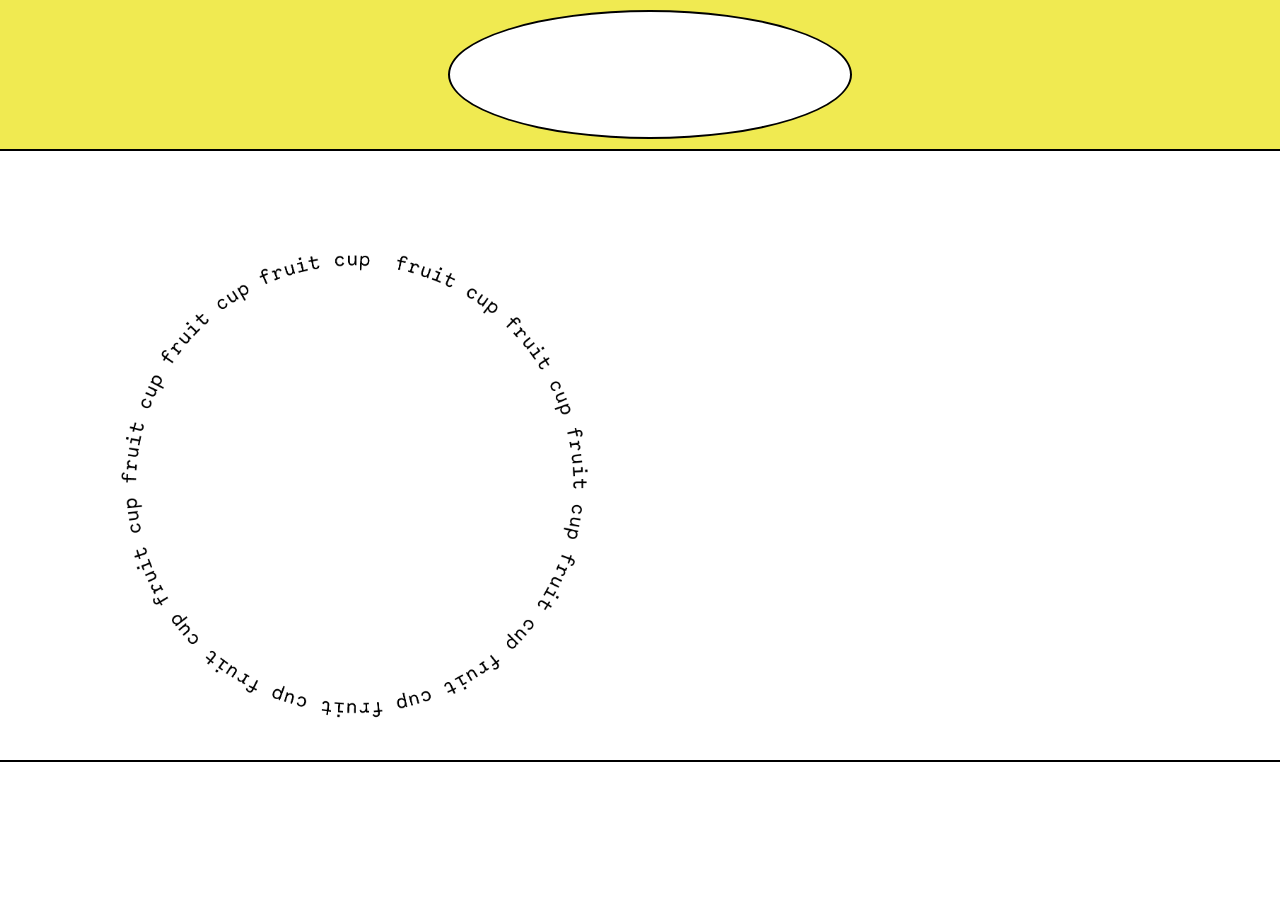
==== index.html @ eee0a3b9 "first" ====
<!DOCTYPE html>
<html lang="en">
<head>
    <meta charset="UTF-8">
    <meta name="viewport" content="width=device-width, initial-scale=1.0">
    <title>Cups!</title>
    <link rel="stylesheet" href="normalize.css">
    <link rel="stylesheet" href="style.css">
    <style>
    img {
        padding-left: 80px;
        padding-right: 80px;
        padding-top: 40px;
        }
    </style>
</head>
<body>
    <div class="header">
        <div class="oval"></div>
    </div>
    <br>
    <div class="content">
        <img src="imgs/tag1.png" class="responsive">
    </div>
    <div class="bottom">
        <div class="square1"></div>
        <div class="square2"></div>
        <div class="square3"></div>
    </div>
</body>
</html>
---- style.css ----
@font-face {
    font-family: 'Ribes';
    src: url('Ribes-Black.woff2') format('woff2'),
        url('Ribes-Black.woff') format('woff'),
        url('Ribes-Black.ttf') format('truetype'),
        url('Ribes-Black.svg#Ribes-Black') format('svg');
    font-weight: 900;
    font-style: normal;
    font-display: swap;
}

@font-face {
    font-family: 'Necto Mono';
    src: url('NectoMono-Regular.woff2') format('woff2'),
        url('NectoMono-Regular.woff') format('woff'),
        url('NectoMono-Regular.ttf') format('truetype'),
        url('NectoMono-Regular.svg#NectoMono-Regular') format('svg');
    font-weight: normal;
    font-style: normal;
    font-display: swap;
}
body {
    background-color: white;
    color: black;
    font-size: 100%;
}
.header { 
    margin: 0 auto;
    width: 100%;
    display: flex;
    justify-content: center;
    padding: 10px;
    background: #F0EA51;
    border-bottom: 2px solid black;
}
.oval {
    height: 125px;
    width: 400px;
    display: flex;
    background-color: white;
    border-radius: 50%;
    border-style: solid;
    border-color: black;
    border-width: 2px;
} 
.content {
    margin: 0 auto;
    width: 100%;
    display: flex;
    flex-direction: column;
    flex-wrap: wrap;
    justify-content: center;
}
img {
    transition: transform .8s ease-in-out;
    transform-origin: 50% 50% 0;
    }
img:hover {
    transform: rotate(360deg);
}
.responsive {
     width: 100%;
     max-width: 550px;
     height: auto;
}
.bottom {
    background-color: #F0EA51;
    margin: 0 auto;
    width: 100%;
    display: flex;
    justify-content: center;
    border-top: 2px solid black;
}
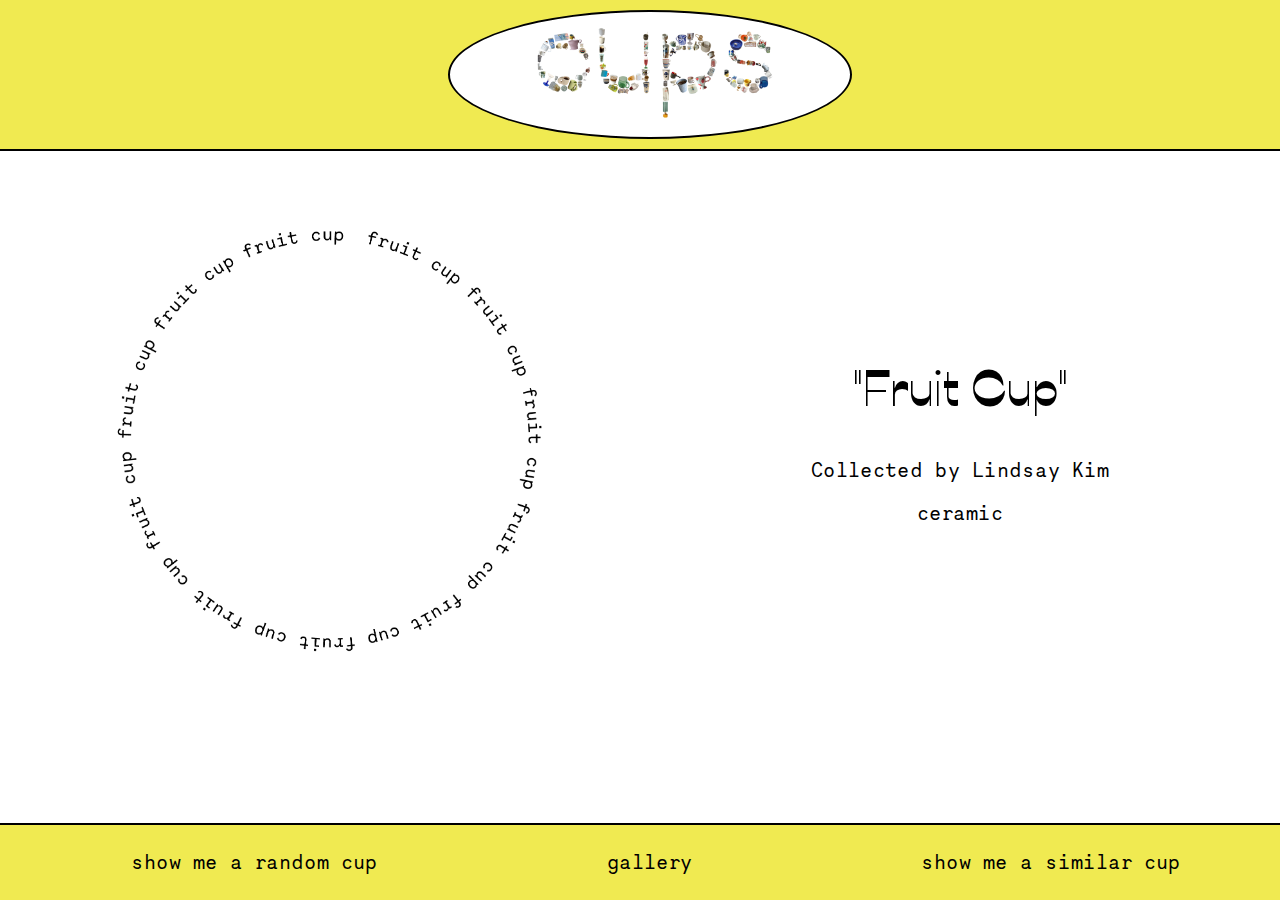
==== commit eb06d5c8: "Update index.html" ====
--- a/index.html
+++ b/index.html
@@ -10,22 +10,32 @@
     img {
         padding-left: 80px;
         padding-right: 80px;
-        padding-top: 40px;
+        padding-top: 20px;
         }
     </style>
+    <script type="text/javascript" src="airtable.browser.js" defer></script>
+    <script type="text/javascript" src="script.js" defer></script>
 </head>
 <body>
     <div class="header">
-        <div class="oval"></div>
+        <div class="oval"><a href="indexhome.html"><img src="imgs/homebutton.png" class="responsive2"></a>
+        </div>
     </div>
     <br>
-    <div class="content">
-        <img src="imgs/tag1.png" class="responsive">
+    <div class="outer-container">
+        <div class="content">
+            <img src="imgs/tag1.png" class="responsive">
+        </div>
+        <div class="text">
+            <h1>"Fruit Cup"</h1>
+            <p>Collected by Lindsay Kim</p>
+            <P>ceramic</P>
+        </div> 
     </div>
-    <div class="bottom">
-        <div class="square1"></div>
-        <div class="square2"></div>
-        <div class="square3"></div>
+    <div class="footer">
+        <a href="random.html"><p>show me a random cup</p></a>
+        <a href="gallery.html"><p>gallery</p></a>
+        <a href="similar.html"><p>show me a similar cup</p></a>
     </div>
 </body>
 </html>--- a/style.css
+++ b/style.css
@@ -23,6 +23,9 @@
     background-color: white;
     color: black;
     font-size: 100%;
+    display: flex;
+    flex-direction: column;
+    min-height: 100vh;
 }
 .header { 
     margin: 0 auto;
@@ -33,16 +36,60 @@
     background: #F0EA51;
     border-bottom: 2px solid black;
 }
+h1 {
+    font-family: 'Ribes';
+    font-size: 50px;
+    color: black;
+}
+p {
+    font-family: 'Necto Mono';
+    font-size: 20px;
+    color: black;
+    margin-top: .5em ;
+    margin-bottom: .5em ;
+}
+a:link {
+    color: black;
+}
+a:visited {
+    color: black;
+}
+a:hover {
+    color: #F05245;
+}
+a:active {
+    color: black;
+}
+a:hover {
+    text-decoration: none;
+}
+a:active {
+    text-decoration: none;
+}
+a:link {
+    text-decoration: none;
+}
+a:visited {
+    text-decoration: none;
+}
 .oval {
     height: 125px;
     width: 400px;
+    border-radius: 50%;
     display: flex;
+    flex-wrap: nowrap;
+    align-items: center;
+    justify-content: center;
     background-color: white;
-    border-radius: 50%;
     border-style: solid;
     border-color: black;
     border-width: 2px;
 } 
+.outer-container {
+    display: flex;  
+    flex-direction: row;
+    flex-wrap: nowrap;
+}
 .content {
     margin: 0 auto;
     width: 100%;
@@ -51,24 +98,67 @@
     flex-wrap: wrap;
     justify-content: center;
 }
+.text {
+    margin: 0 auto;
+    width: 100%;
+    display: flex;
+    flex-direction: column;
+    flex-wrap: wrap;
+    justify-content: center;
+    align-items: center;
+}
 img {
     transition: transform .8s ease-in-out;
     transform-origin: 50% 50% 0;
-    }
+    } 
 img:hover {
     transform: rotate(360deg);
 }
 .responsive {
      width: 100%;
-     max-width: 550px;
+     max-width: 500px;
      height: auto;
 }
-.bottom {
+.responsive2 {
+    width: 100%;
+    max-width: 250px;
+    height: auto;
+    margin-left: auto;
+    margin-right: auto;
+}
+.footer {
+    display: flex;
+    flex-wrap: wrap;
+    flex-direction: row;
+    align-items: center;
+    justify-content: space-around;
+    width:100%;
     background-color: #F0EA51;
-    margin: 0 auto;
-    width: 100%;
+    border-top: 2px solid black;
+    margin-top: auto;
+    padding: 1rem;
+}
+.row1 {
+    animation-duration: 20s;
+    animation-name: slidein;
+    animation-iteration-count: infinite;
+    overflow: hidden
+}
+.top {
     display: flex;
-    justify-content: center;
-    border-top: 2px solid black;
+    flex-wrap: wrap;
+    flex-direction: row;
+    align-items: center;
+    justify-content:space-evenly;
+}
+@keyframes slidein {
+    from {
+      margin-left: 100%;
+      width: 200%;
+    }
+    to {
+        margin-left: -50%;
+        width: 100%;
+      }
 }
 
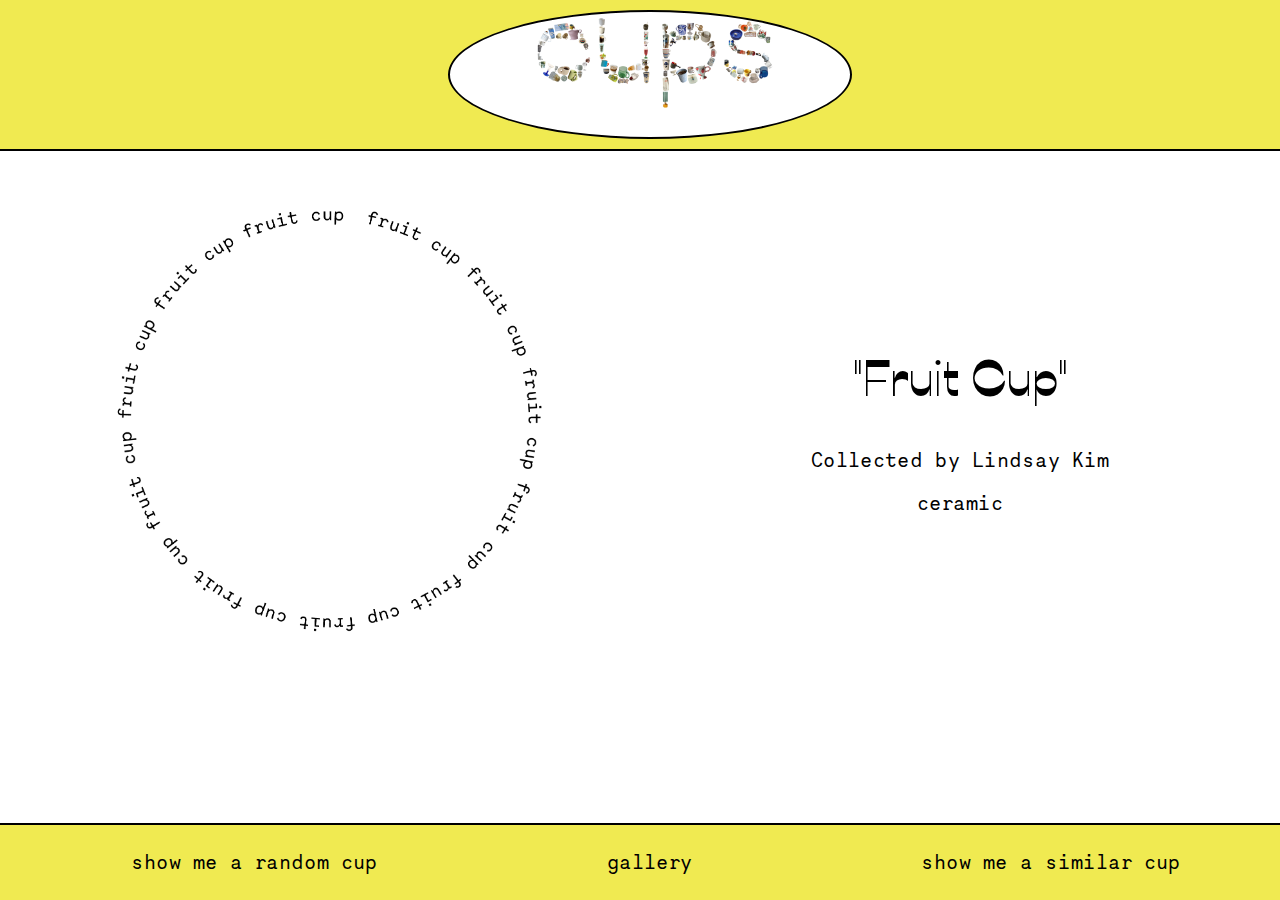
==== commit 75ca482d: "Update index.html" ====
--- a/index.html
+++ b/index.html
@@ -10,7 +10,6 @@
     img {
         padding-left: 80px;
         padding-right: 80px;
-        padding-top: 20px;
         }
     </style>
     <script type="text/javascript" src="airtable.browser.js" defer></script>
--- a/style.css
+++ b/style.css
@@ -97,6 +97,7 @@
     flex-direction: column;
     flex-wrap: wrap;
     justify-content: center;
+    align-items: center;
 }
 .text {
     margin: 0 auto;
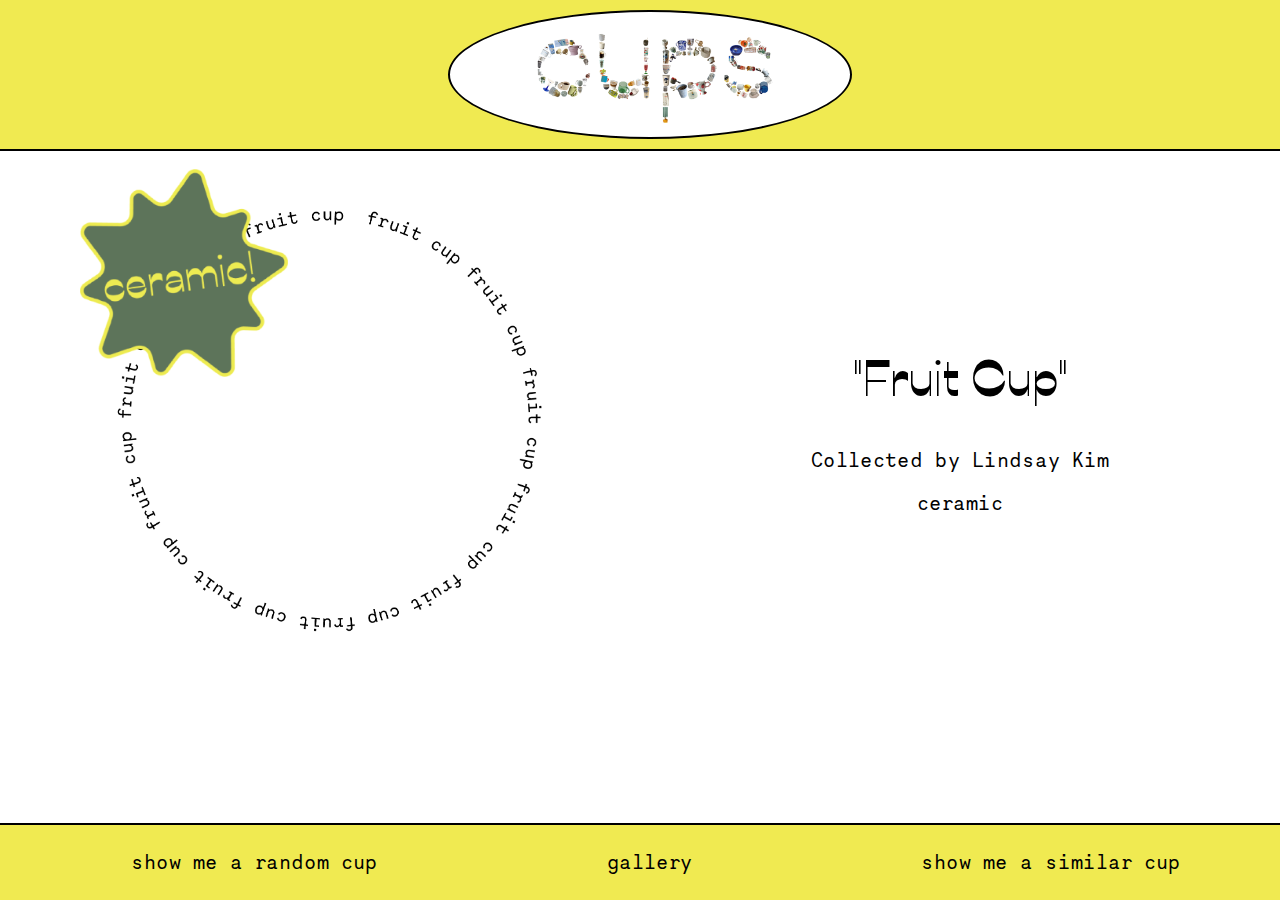
==== commit ca920cb5: "commit" ====
--- a/index.html
+++ b/index.html
@@ -16,25 +16,28 @@
     <script type="text/javascript" src="script.js" defer></script>
 </head>
 <body>
-    <div class="header">
-        <div class="oval"><a href="indexhome.html"><img src="imgs/homebutton.png" class="responsive2"></a>
+        <div class="header">
+            <div class="oval"><a href="indexhome.html"><img id="homebutton" src="imgs/homebutton.png" class="responsive2"></a>
+            </div>
         </div>
-    </div>
-    <br>
-    <div class="outer-container">
-        <div class="content">
-            <img src="imgs/tag1.png" class="responsive">
+        <br>
+        <div class="outer-container">
+                <img id="ceramic" src="imgs/ceramic.png">
+            <div class="content">
+                <div class="container">
+                </div>
+                <img src="imgs/tag1.png" id="homebutton" class="responsive">
+            </div>
+            <div class="text">
+                <h1>"Fruit Cup"</h1>
+                <p>Collected by Lindsay Kim</p>
+                <P>ceramic</P>
+            </div> 
         </div>
-        <div class="text">
-            <h1>"Fruit Cup"</h1>
-            <p>Collected by Lindsay Kim</p>
-            <P>ceramic</P>
-        </div> 
-    </div>
-    <div class="footer">
-        <a href="random.html"><p>show me a random cup</p></a>
-        <a href="gallery.html"><p>gallery</p></a>
-        <a href="similar.html"><p>show me a similar cup</p></a>
-    </div>
+        <div class="footer">
+            <a href="random.html"><p>show me a random cup</p></a>
+            <a href="gallery.html"><p>gallery</p></a>
+            <a href="similar.html"><p>show me a similar cup</p></a>
+        </div>
 </body>
 </html>--- a/style.css
+++ b/style.css
@@ -8,7 +8,6 @@
     font-style: normal;
     font-display: swap;
 }
-
 @font-face {
     font-family: 'Necto Mono';
     src: url('NectoMono-Regular.woff2') format('woff2'),
@@ -99,6 +98,15 @@
     justify-content: center;
     align-items: center;
 }
+.container {
+    margin: 0 auto;
+    width: 100%;
+    display: flex;
+    flex-direction: column;
+    flex-wrap: wrap;
+    justify-content: center;
+    align-items: center;
+}
 .text {
     margin: 0 auto;
     width: 100%;
@@ -108,11 +116,50 @@
     justify-content: center;
     align-items: center;
 }
-img {
+.homepage {
+    display: flex;
+    flex-direction: column;
+    justify-content: center;
+    align-items: center;
+    background: #F0EA51;
+}
+.oval-container {
+    display: flex;
+    flex-wrap: wrap;
+    justify-content: center;
+    flex-direction: column;
+    align-items: center;
+    padding: 0 2rem;
+} 
+.big-oval {
+    align-items: center;
+    display: flex;
+    height: 600px;
+    width: 1200px;
+    justify-content: center;
+    border-style: solid;
+    border-color: black;
+    border-width: 2px;
+}
+.oval1 {
+    background: white;
+    border-radius: 50%;
+}
+.logo {
+    display: flex;
+    justify-content: center;
+}
+#logo {
+    display: flex;
+    flex-wrap: nowrap;
+    height: 80%;
+    width: 80%;
+}
+#homebutton {
     transition: transform .8s ease-in-out;
     transform-origin: 50% 50% 0;
     } 
-img:hover {
+#homebutton:hover {
     transform: rotate(360deg);
 }
 .responsive {
@@ -126,6 +173,10 @@
     height: auto;
     margin-left: auto;
     margin-right: auto;
+}
+.green {
+    background-color: #5C7358;
+    border-bottom: 2px solid black;
 }
 .footer {
     display: flex;
@@ -139,11 +190,23 @@
     margin-top: auto;
     padding: 1rem;
 }
+.footer2 {
+    display: flex;
+    flex-wrap: wrap;
+    flex-direction: row;
+    align-items: center;
+    justify-content: space-around;
+    width:100%;
+    background-color: #5C7358;
+    border-top: 2px solid black;
+    margin-top: auto;
+    padding: 1rem;
+}
 .row1 {
     animation-duration: 20s;
     animation-name: slidein;
     animation-iteration-count: infinite;
-    overflow: hidden
+    overflow: hidden;
 }
 .top {
     display: flex;
@@ -151,6 +214,17 @@
     flex-direction: row;
     align-items: center;
     justify-content:space-evenly;
+}
+.sticker1 {
+    display: flex;  
+    flex-direction: row;
+    justify-content: flex-end;
+}
+#ceramic {
+    position: absolute;
+    height: 13rem;
+    width: 13rem;
+    z-index: 1;
 }
 @keyframes slidein {
     from {
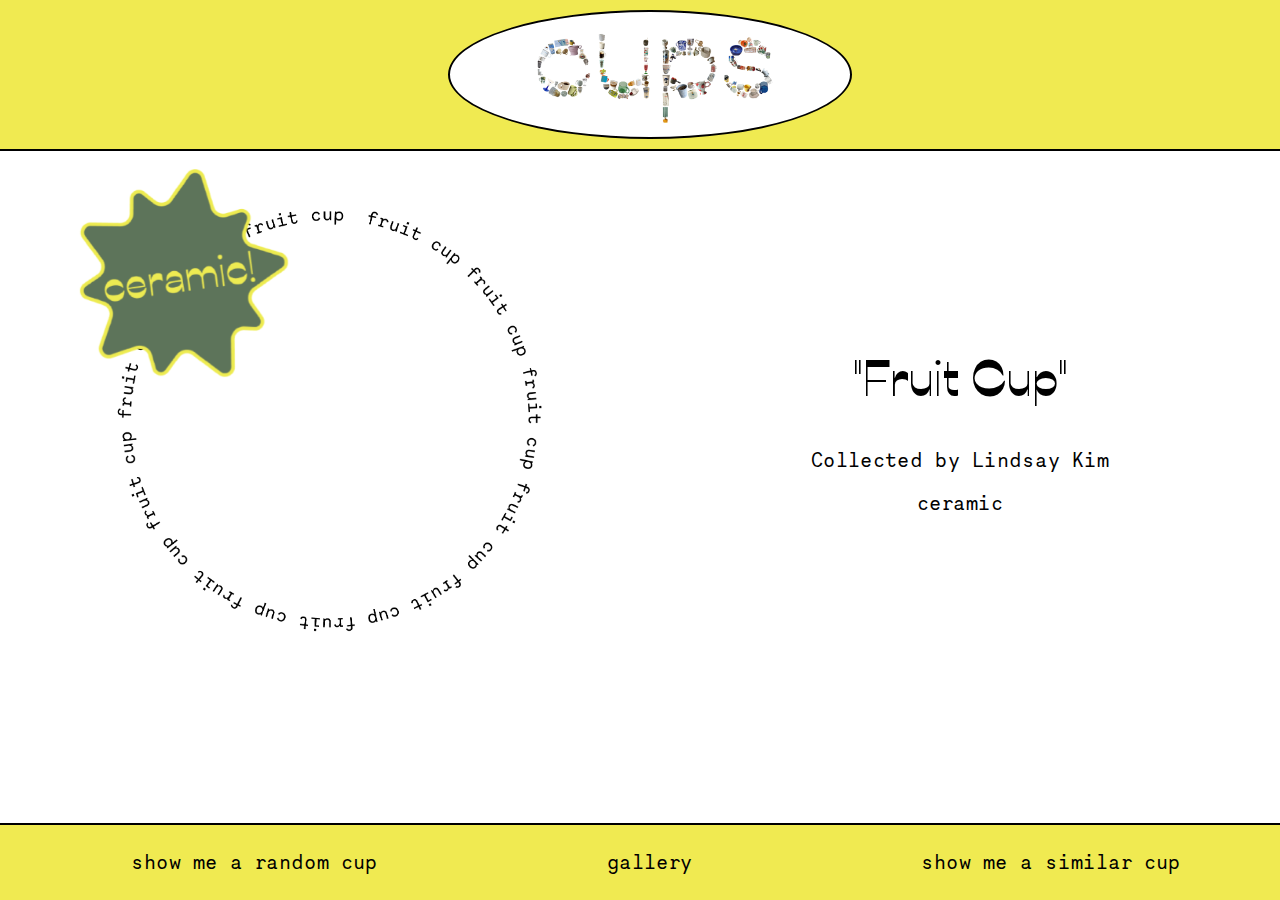
==== commit 906ac3ae: "2" ====
--- a/index.html
+++ b/index.html
@@ -22,7 +22,7 @@
         </div>
         <br>
         <div class="outer-container">
-                <img id="ceramic" src="imgs/ceramic.png">
+            <img id="ceramic" src="imgs/ceramic.png">
             <div class="content">
                 <div class="container">
                 </div>
--- a/style.css
+++ b/style.css
@@ -34,6 +34,7 @@
     padding: 10px;
     background: #F0EA51;
     border-bottom: 2px solid black;
+    position: sticky; top: 0;
 }
 h1 {
     font-family: 'Ribes';
@@ -142,6 +143,8 @@
     border-width: 2px;
 }
 .oval1 {
+    display: flex;
+    justify-content: center;
     background: white;
     border-radius: 50%;
 }
@@ -189,6 +192,7 @@
     border-top: 2px solid black;
     margin-top: auto;
     padding: 1rem;
+    position: sticky; bottom: 0;
 }
 .footer2 {
     display: flex;
@@ -201,6 +205,8 @@
     border-top: 2px solid black;
     margin-top: auto;
     padding: 1rem;
+    position: sticky; bottom: 0;
+    
 }
 .row1 {
     animation-duration: 20s;
@@ -220,6 +226,12 @@
     flex-direction: row;
     justify-content: flex-end;
 }
+.galleryscroll {
+    display: flex;
+    flex-direction: row;
+    justify-content: center;
+    flex-wrap: wrap;
+}
 #ceramic {
     position: absolute;
     height: 13rem;
@@ -236,4 +248,66 @@
         width: 100%;
       }
 }
+@media screen and (max-width: 930px) {
+    .outer-container {
+        display: flex;  
+        flex-direction: column;
+        flex-wrap: nowrap;
+    }
+    #ceramic {
+        position: absolute;
+        height: 8rem;
+        width: 8rem;
+        z-index: 1;
+    }
+    img {
+        height: 32rem;
+        width: 32rem;
+    }
+.pulseShake { animation-name: pulseShake; animation-iteration-count: infinite }
+@keyframes pulseShake {
+    90% { transform: scale(1) }
+    92% { transform: scale(1.2) }
+    96% { transform: scale(1, 1) }
+    98% { transform: scale(1.1) }
+}
+}
+@media screen and (max-width: 600px) {
+    .big-oval {
+        display: flex;
+        height: 175px;
+        width: 300px;
+        justify-content: center;
+        align-items: center;
+        border-style: solid;
+        border-color: black;
+        border-width: 2px;
+    }
+    .footer {
+        display: flex;
+        flex-wrap: wrap;
+        flex-direction: column;
+        align-items: center;
+        justify-content: space-around;
+        width:100%;
+        background-color: #F0EA51;
+        border-top: 2px solid black;
+        margin-top: auto;
+        padding: 1rem;
+    }
+    .footer2 {
+        display: flex;
+        flex-wrap: wrap;
+        flex-direction: column;
+        align-items: center;
+        justify-content: space-around;
+        width:100%;
+        background-color: #5C7358;
+        border-top: 2px solid black;
+        margin-top: auto;
+        padding: 1rem;
+        position: sticky; bottom: 0;
+}
+}
 
+
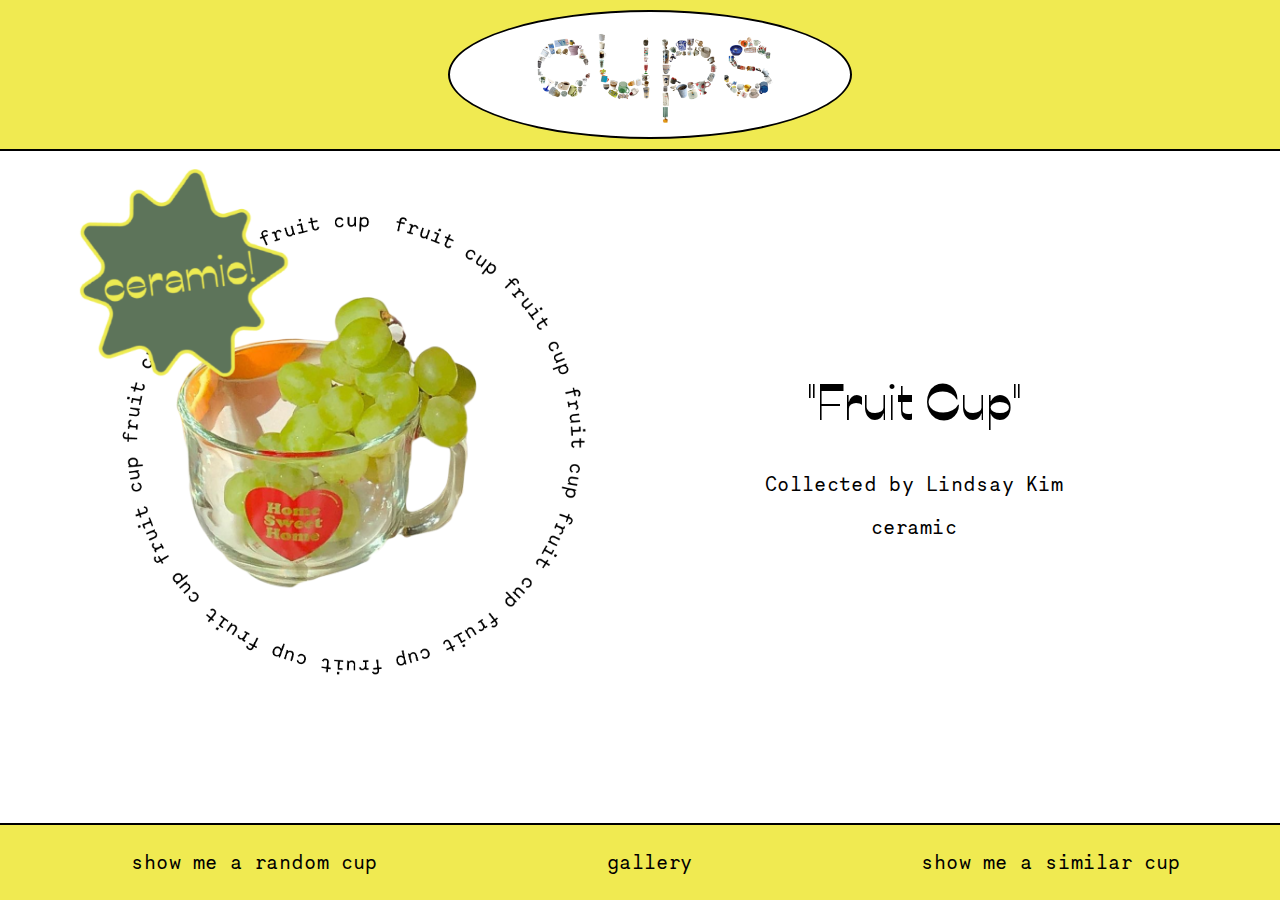
==== commit 23c18a87: "3" ====
--- a/index.html
+++ b/index.html
@@ -6,14 +6,14 @@
     <title>Cups!</title>
     <link rel="stylesheet" href="normalize.css">
     <link rel="stylesheet" href="style.css">
+    <script src="airtable.browser.js" defer></script>
+    <script src="script.js" type="text/javascript" charset="utf-8" defer></script>
     <style>
     img {
         padding-left: 80px;
         padding-right: 80px;
         }
     </style>
-    <script type="text/javascript" src="airtable.browser.js" defer></script>
-    <script type="text/javascript" src="script.js" defer></script>
 </head>
 <body>
         <div class="header">
@@ -24,8 +24,7 @@
         <div class="outer-container">
             <img id="ceramic" src="imgs/ceramic.png">
             <div class="content">
-                <div class="container">
-                </div>
+                <img id="cup1" src="imgs/92.png" class="container">
                 <img src="imgs/tag1.png" id="homebutton" class="responsive">
             </div>
             <div class="text">
--- a/style.css
+++ b/style.css
@@ -34,6 +34,15 @@
     padding: 10px;
     background: #F0EA51;
     border-bottom: 2px solid black;
+}
+.header2 { 
+    margin: 0 auto;
+    width: 100%;
+    display: flex;
+    justify-content: center;
+    padding: 10px;
+    background: #5C7358;;
+    border-bottom: 2px solid black;
     position: sticky; top: 0;
 }
 h1 {
@@ -92,7 +101,6 @@
 }
 .content {
     margin: 0 auto;
-    width: 100%;
     display: flex;
     flex-direction: column;
     flex-wrap: wrap;
@@ -101,10 +109,9 @@
 }
 .container {
     margin: 0 auto;
-    width: 100%;
-    display: flex;
-    flex-direction: column;
-    flex-wrap: wrap;
+    display: flex;
+    flex-direction: column;
+    flex-wrap: nowrap;
     justify-content: center;
     align-items: center;
 }
@@ -167,7 +174,7 @@
 }
 .responsive {
      width: 100%;
-     max-width: 500px;
+     max-width: 800px;
      height: auto;
 }
 .responsive2 {
@@ -238,15 +245,11 @@
     width: 13rem;
     z-index: 1;
 }
-@keyframes slidein {
-    from {
-      margin-left: 100%;
-      width: 200%;
-    }
-    to {
-        margin-left: -50%;
-        width: 100%;
-      }
+#cup1 {
+    position: absolute;
+    width: 350px;
+    z-index: inherit 2;
+    margin-left: 80px;
 }
 @media screen and (max-width: 930px) {
     .outer-container {
@@ -264,14 +267,15 @@
         height: 32rem;
         width: 32rem;
     }
-.pulseShake { animation-name: pulseShake; animation-iteration-count: infinite }
-@keyframes pulseShake {
-    90% { transform: scale(1) }
-    92% { transform: scale(1.2) }
-    96% { transform: scale(1, 1) }
-    98% { transform: scale(1.1) }
-}
-}
+    .resize {
+        width: 200px;
+        height: 100%;
+    }
+    #cup1 {
+        width: 100%/2;
+        height: 100%/2;
+    }
+
 @media screen and (max-width: 600px) {
     .big-oval {
         display: flex;
@@ -283,6 +287,7 @@
         border-color: black;
         border-width: 2px;
     }
+}
     .footer {
         display: flex;
         flex-wrap: wrap;
@@ -311,3 +316,4 @@
 }
 
 
+
